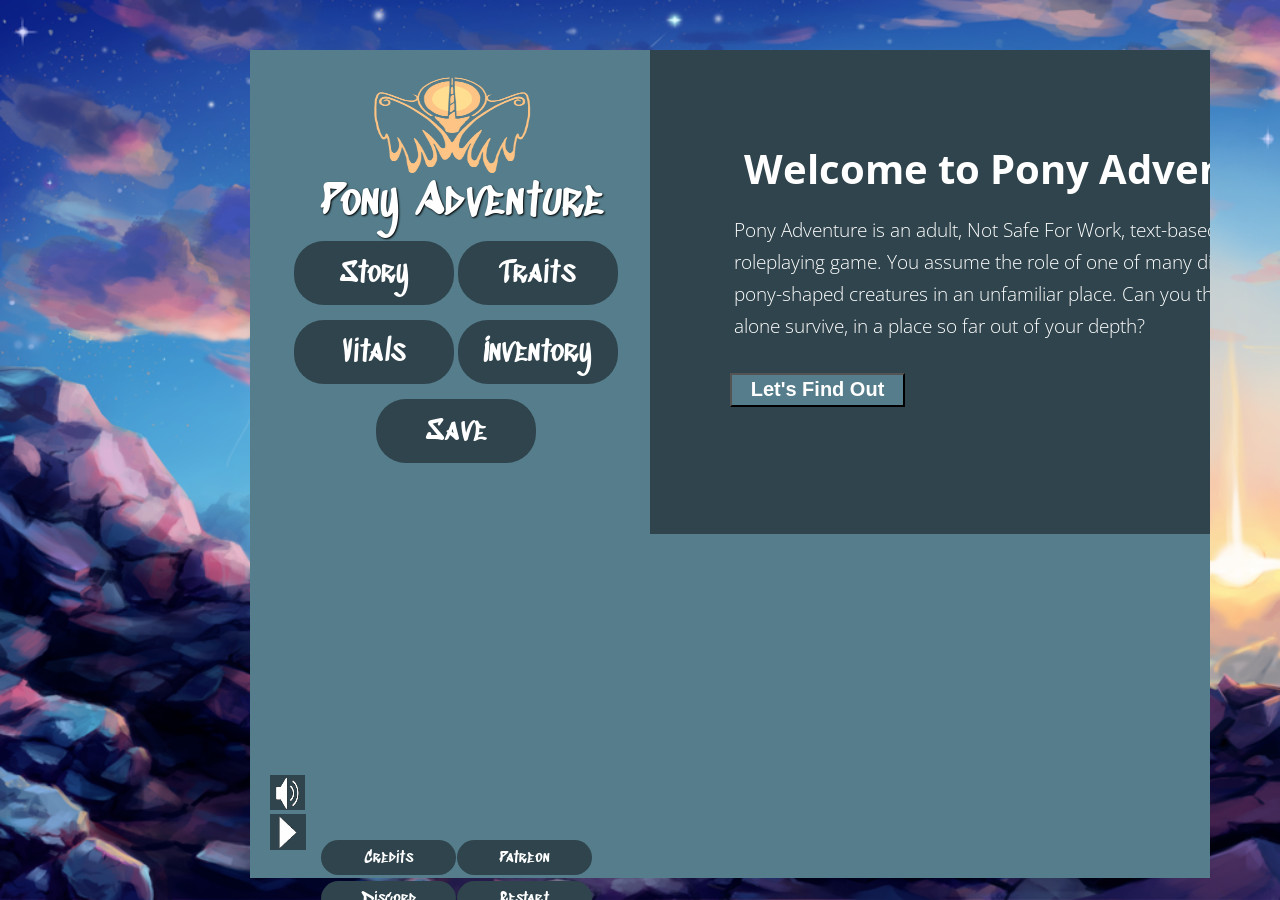
==== index.html @ 4db457de "Image Updates" ====
﻿<!doctype html>
<html lang="en">
<head>


    <meta charset="utf-8">

    <title>Pony Adventure</title>
	<link rel="shortcut icon" href="IMAGE/MLP Symbol.png" type="image/x-icon">
	<link rel="icon" href="IMAGE/MLP Symbol.png" type="image/x-icon">

    <meta name="viewport" content="width=device-width, initial-scale=1.0">

    <link rel="stylesheet" href="style.css">



<script>
 const currentPassword = "Fluttershy"; // The current password

    function checkPassword() {
        const storedPassword = localStorage.getItem("storedPassword");

        // Check if the stored password matches the current password
        if (storedPassword === currentPassword) {
            return; // If the passwords match, exit the function
        }

        var password = prompt("Please enter the password:");
        if (password === currentPassword) {
            // Save the current password in localStorage
            localStorage.setItem("storedPassword", currentPassword);
        } else {
            alert("Incorrect password! To play the Early Access make sure you sign up to Pony Adventure's Patreon");
            window.location = "https://www.patreon.com/user?u=65513562"; // Redirect to a different page
        }
    }

function openImagePopup(imageFileName) {
    const imageUrl = imageFileName; // Use the provided file path as the URL
    const popupWindow = window.open(
        "",
        "Image Popup",
        "width=800,height=600,resizable=yes,scrollbars=no,status=no"
    );
    
    popupWindow.document.write(`
        <html><head><title>Image Popup</title></head>
        <body style="margin:0;">
            <img src="${imageUrl}" style="width:100%; height:100%; object-fit:contain;">
        </body></html>
    `);
    popupWindow.document.close();
}
</script>

</head>
	
<body>
	<div class= "title" id="logop">Pony Adventure</div>
    <div class="outerContainer">
	<audio id="myAudio" src="Music\Canterhorn\Main Theme.mp3" autoplay loop > </audio>
      

        <div id="story" class="container fade-in-out show scrollable">
		
		
            <div class="header">
                <h1>Welcome to Pony Adventure</h1>
                <h2 class="byline"></h2>
            </div>
        </div>
		<div id="stats" class="container fade-in-out ">
		<div class="statsTitle">Stats</div>
		<h2 class="subtitle">Attributes</h2>
		<div class="half">

		<div class="statname">
		<div class="p nomargin">Strength</div>
		<div class="p nomargin">Dexterity</div>
		<div class="p">Constitution</div></div>
		<div class="statnumber">
		<div class="p nomargin" id="StrengthNum">10</div>
		<div class="p nomargin" id="DexterityNum">10</div>
		<div class="p" id="ConstitutionNum">10</div></div>
		<div class="statcomment">
		<div class="p nomargin sneakytext" id="StrengthComment">Average.</div>
		<div class="p nomargin sneakytext" id="DexterityComment">Average.</div>
		<div class="p sneakytext"id="ConstitutionComment">Average.</div>
		</div>
		</div>
		<div class="statname">
		<div class="p nomargin">Intelligence</div>
		<div class="p nomargin">Wisdom</div>
		<div class="p">Charisma</div></div>
		<div class="statnumber">
		<div class="p nomargin" id="IntelligenceNum">10</div>
		<div class="p nomargin" id="WisdomNum">10</div>
		<div class="p"id="CharismaNum">10</div>
		</div>
		<div class="statcomment">
		<div class="p nomargin sneakytext" id="IntelligenceComment">Average.</div>
		<div class="p nomargin sneakytext"id="WisdomComment">Average.</div>
		<div class="p sneakytext"id="CharismaComment">Average.</div></div>
		</div>
		
		<div id="status" class="container fade-in-out">
		<div class="statsTitle">Status</div>
		<h2 class="subtitle">Health</h2>
		<div class="healthbar">
		<div class="healthbarinner health"id="healthBar" style="width: 100%;">
		</div>
		</div>
		<div class="text healhbarcomment">
		<span class="sneakytext">Feeling fine.</span>
		</div>
		<div class="text healthbarnumber bold" id="healthNum">100/100</div>
		<h2 class="subtitle">Will</h2>
		<div class="healthbar">
		<div class="healthbarinner will" id="willBar" style="width: 100%;">
		</div>
		</div>
		<div class="text healhbarcomment">
		<span class="sneakytext">Clear of Mind.</span>
		</div>
		<div class="text healthbarnumber bold"id="willNum">100 / 100</div>
		<h2 class="subtitle">Libido</h2>
		<div class="healthbar">
		<div class="healthbarinner libido" id="libidoBar" style="width: 0%;">
		</div>
		</div>
		<div class="text healhbarcomment">
		<span class="sneakytext">Chaste.</span>
		</div>
		<div class="text healthbarnumber bold" id="libidoNum"> 0 / 100</div>
		<h2 class="subtitle">Experienece</h2>
		<div class="healthbar">
		<div class="healthbarinner xp"id="xpBar" style="width: 0%;">
		</div>
		</div>
		<div class="text healhbarcomment">
		<span class="sneakytext">Experience.</span>
		</div>
		<div class="text healthbarnumber bold"id="xpNum"> 0 / 100</div>
		</div>
		<div id="inventory" class="container fade-in-out" >
			<div class="statsTitle">Equipment</div>
			<div id="pequipment">
			<ul id="equippedItems"></ul>
			</div>
		<div class="statsTitle">Inventory </div>
		<ul id="shopItemsList"></ul>
		 <div id="pinventory">
		<li class="header">
		
      <span>Name</span>
      <span>Description</span>
      <span>QTY</span>
	  <span></span>
		</li>
		<ul id="items"></ul>

        </div>       
		</div>
			<div id="shop" class="container fade-in-out" >
		<h2>You shouldn't see this at all</h2>
			<ul id="shopItems"></ul>
		</div>
	
		<div id="spells" class="container fade-in-out" >
		<h2>This is Place Holder for Spells</h2>
		
		</div>
		<div id="save" class="container fade-in-out" >
		
		
		<div class="content" id="content"><div class="statsTitle">Save</div>
		<div id="saveSlotsContainer" class="save-slots-container">
        <!-- Save slots will be rendered here dynamically -->
		</div>
		<div class="savecontrolbar">
                    <button class="button saveleftbutton warning" id="deletebutton" >Delete</button>
                    <button class="button saverightbutton" id="saveButton" >Save</button style>
					<button class="button loadrightbutton" id="loadButton" >Load</button>
                            </div>
		</div>
		</div>
		<div id="forms" class="container fade-in-out" >		
		<div class="content" id="content"><div class="statsTitle">Forms</div>
			</div>	
	
		<div id="ponyContainer" class="image-container IMGfade-in-out">
			
		
		 <img src="IMAGE\Characters\Player Character\Earth Pony Form.png" alt="Terran" class="formImg">
		 <button class= "chooseButton">Terran</button>
		 <img src="IMAGE\Characters\Player Character\Pegasus Form.png" alt="Pegasus" class="formImg">
		 <button class= "chooseButton" >Pegasus</button>
		 <img src="IMAGE\Characters\Player Character\Unicorn Form.png" alt="Unicorn" class="formImg">
		 <button class= "chooseButton" >Unicorn</button>
		<img src="IMAGE\Characters\Player Character\Batpony Form.png" alt="Chiropterran" class="formImg">
		<button class="chooseButton" >Chiropterran</button>
		</div>
		<div id="zebraContainer" class="image-container IMGfade-in-out">
		 <img src="IMAGE\Characters\Player Character\Mpatanishi form.png" alt="Mpatanishi" class="formImg">
		 <button class= "chooseButton">M'patanishi</button>
		 <img src="IMAGE\Characters\Player Character\Mponyaji form.png" alt="Mponyaji" class="formImg">
		 <button class= "chooseButton">M'ponyaji</button>
		 
		 <img src="IMAGE\Characters\Player Character\Shujaa form.png" alt="Shujaa" class="formImg">
		 <button class= "chooseButton" >Shujaa</button>

		</div>
		

		<div class="buttoncontrolbar">
        <button class="button leftbutton highlight " id="ponybutton" >Pony</button>
		<button class="button leftbutton " id="zebrabutton" >Zebra</button>
                            </div>
	
		</div>
  <div class="leftbar">

                <div class="logopanel">
                    <img class="logo" alt="logo" src="IMAGE/MLP Symbol.png">
                </div>
				<div class="buttonpanel">
                   
					<a target="_blank" href="credits/credits.html">
                        <button class="uibutton" id="creditsbutton">Credits</button>
                    </a>
                    <a target="_blank" href="https://www.patreon.com/user?u=65513562">
                        <button class="uibutton" id="patreonbutton">Patreon</button>
					</a>

					 <a target="_blank" href="https://discord.gg/rD7Sba2FMF">
                        <button class="uibutton" id="discordbutton">Discord</button>
					</a>
					<a>
					<button class="uibutton" id="rewind" title="Restart story from beginning">Restart</button>
					</a>
					</div>
                <div class="tabpanel">
                    <button class="tab tabactive" id="scenetab">Story</button>
                    <button class="tab" id="statstab">Traits</button>
                    <button class="tab" id="statustab">Vitals</button>
                    <button class="tab" id="inventorytab">Inventory</button>
					<button class="tab" id="spellstab" style="display: none">Spells</button>
                    <button class="tab" id="savetab">Save</button>           
					<button class="tab" id="formtab" style="display:none;">Shapechange</button>
                </div>

   </div>

<div class="volume-control">
    <button id="volumeButton"><img src="IMAGE\Icon\Volume Icon.png" alt="Volume"></button>
	<input type="range" id="volumeSlider" min="0" max="1" value=".5" step ="0.01" style="display: none;">
	</div>
	<div class="playbutton">
	<button id="playButton"> <img id="buttonImage" src="IMAGE\Icon\Play Button.gif"></button>
	</div>

</div>    
</div>
	<script src="ink.js"></script>
    <script src="Pony Quest.js"></script>
    <script src="main.js"></script>
</body>
</html>
---- style.css ----
@import url('https://fonts.googleapis.com/css?family=Open+Sans:300,700|Quattrocento:700|Bricolage+Grotesque:300|Sedgwick+Ave+Display:400');
/**
* COLOR SCHEME
* Background:   #191919     rgb(25, 25, 25)
* Detail:       #005AA1     rgb(0, 90, 161)
* Main:         #003C6C     rgb(0, 60, 108)
* Text:         white       rgb(255, 255, 255)
* Rare:         #FF6EC7     rgb(255, 110, 199)
* Danger:       #BE2625     rgb(190, 38, 37)
* Sneaky:       #C0C0C0     rgb(192,192,192)
* Blood:        #AF111C     rgb(175, 17, 28)
* Sanity:       #4B0082     rgb(75, 0, 130)
* Energy:       #FFCC11     rgb(255, 204, 17)
* Exertion:     #FF6EC7     rgb(255, 110, 199)
**/

/* General text */
@font-face {
    font-family: 'Body';
    font-style: normal;
    font-weight: normal;
    src: url('../fonts/selawkl.ttf') format('truetype');
}


/* Titles */
@font-face {
    font-family: 'Titles';
    font-style: normal;
    font-weight: normal;
    src: url('../fonts/selawk.ttf') format('truetype');
}

/* Speech */
@font-face {
    font-family: 'Speech';
    font-style: normal;
    font-weight: normal;
    src: url('../fonts/selawk.ttf') format('truetype');
}

/* Fancy titles */
@font-face {
    font-family: 'Fancy Titles';
    font-style: normal;
    font-weight: 400;
    src: local('Cinzel Decorative Regular'), local('CinzelDecorative-Regular'),
        url('../fonts/cinzel-decorative-v5-latin-regular.woff2') format('woff2'),
        url('../fonts/cinzel-decorative-v5-latin-regular.woff') format('woff');
}

/* Interface */
@font-face {
    font-family: 'Interface';
    font-style: normal;
    font-weight: 400;
    src: local('Source Sans Pro Regular'), local('SourceSansPro-Regular'),
        url('../fonts/source-sans-pro-v10-latin-regular.woff2') format('woff2'),
        url('../fonts/source-sans-pro-v10-latin-regular.woff') format('woff');
}

/* Inputs - Monospace */
@font-face {
    font-family: 'MonoInput';
    font-style: normal;
    font-weight: 400;
    src: local('Ubuntu Mono'), local('UbuntuMono-Regular'),
        url('../fonts/ubuntu-mono-v6-latin-regular.woff2') format('woff2'),
        url('../fonts/ubuntu-mono-v6-latin-regular.woff') format('woff');
}

html{
    height: 100%;
}

body{
    font-family: "Body";
    margin: 0;
    min-height: 80%;
    min-width: 100%;
    background-color: #191919;             /* Background */
}

@media (min-width: 1210px) and (min-height: 810px) {
    body {
        overflow: hidden;
    }
}

.shop-header {
    font-family: Sedgwick Ave Display;
    color: white;
    background-color: #557D8B; /* Add a background color for visibility */
	text-align: center; /* Center the content horizontally */
	margin: 0 auto; /* Center the container horizontally within its parent */
    display: flex;
    align-items: center;
	width: 112%;
	padding-left: 30px;
	border-bottom: 1px solid #ccc; /* Optional: add a border between items */
}

.shop-title{
 
    font-size: 14pt;
    font-family: sans-serif;
    font-weight: lighter;
	 color: #191919;
     background-color: #E1E8EB;
	 width: 100%;
	 align-items: center;
	 border-bottom: 5px solid #bbb; /* Optional: add a border between items */
}


.shop-header span {
    text-align: center; /* Center-align the text within each span */
    padding: 10px; /* Add padding for spacing */
	width: 260px;
}


/* Container for each shop item */
.shop-item {
	text-align: center; /* Center the content horizontally */
	margin: 0 auto; /* Center the container horizontally within its parent */
    display: flex;
    align-items: center;
    padding: 10px;
	width: 75%px;
    border-bottom: 1px solid #ccc; /* Optional: add a border between items */
	background-color:#557D8B;
}
.shop-item span {
   width: 300px;
}

.shop-item Button {
   width: 90px;
    background-color: #E1E8EB;
    color: #191919;
    border: 2px solid #557D8B;
    font-size: 16px;
    cursor: pointer;
    border-radius: 5px;
    transition: background-color 0.3s ease, color 0.3s ease, box-shadow 0.3s ease;
}
.shop-item Button:hover{
	background-color: #D0D8DC;
    color: #191919;
    box-shadow: 0px 4px 8px rgba(0, 0, 0, 0.1);
}


.shop-item img {
   width: 32px;
}



/* Main subtitles. */
.subtitle{
    font-size: 32px;
	text-align:left;
    margin-top: 20px;
    margin-bottom: 20px;
    text-shadow: 1px 1px 2px black; /* Text-shadow */
	margin-left: 90px;
}

a{
    text-decoration: none;
    font-weight: bold;
}

a:link, a:visited{
    color: white;               /* Text */
}

p, h1, h2, h3, h4, h5, h6{
    margin-bottom: 20px;
}

button:focus, textarea:focus{
    outline: 0;
}

/* Speech-color. */
.blue{
    font-family: "Speech";
    color: #005AA1; /* Static */
}

/* Speech-color. */
.cyan{
    font-family: "Speech";
    color: #00A2E8; /* Static */
}

/* Speech-color. */
.greyishblue{
    font-family: "Speech";
    color: #5878A8; /* Static */
}

/* Speech-color. */
.pink{
    font-family: "Speech";
    color: #FF6EC7; /* Static */
}

/* Speech-color. */
.palepink{
    font-family: "Speech";
    color: #E4B1AB; /* Static */
}

/* Speech-color. */
.purple{
    font-family: "Speech";
    color: #AC3BE4; /* Static */
}

/* Speech-color. */
.yellow{
    font-family: "Speech";
    color: #C4BC1A; /* Static */
}

/* Speech-color. */
.brightred{
    font-family: "Speech";
    color: #BE2625; /* Static */
}

/* Speech-color. */
.red{
    font-family: "Speech";
    color: #AF111C; /* Static */
}

/* Speech-color. */
.darkred{
    font-family: "Speech";
    color: #800000; /* Static */
}

/* Speech-color. */
.pinkred{
    font-family: "Speech";
    color: #91273b; /* Static */
}

/* Speech-color. */
.green{
    font-family: "Speech";
    color: #61B329; /* Static */
}

/* Speech-color. */
.milgreen{
    font-family: "Speech";
    color: #669048; /* Static */
}

/* Speech-color. */
.lightgreen{
    font-family: "Speech";
    color: #9BDB9C; /* Static */
}

/* Speech-color. */
.white{
    font-family: "Speech";
    color: white; /* Static */
}

/* Speech-color. */
.black{
    font-family: "Speech";
    color: #191919; /* Static */
}

/* Speech-color. */
.brown{
    font-family: "Speech";
    color: #B47B2E; /* Static */
}

/* Speech-color. */
.orange{
    font-family: "Speech";
    color:  #FF6600; /* Static*/
}

/* Used in theme transitions. */
.themetransition{
    transition: background-color 2.0s ease, border-color 2.0s ease, color 2.0s ease !important;
}

/* Used in scenes and throughout the project. */
.bold{
    font-weight: bold;
}

/* Used in scenes and throughout the project. */
.italic {
    font-style: italic;
}

/* Used in scenes and throughout the project. */
.underline {
    text-decoration: underline;
}

/* Used in scenes and throughout the project. */
.strikethrough {
    text-decoration: line-through;
}

/* Used in scenes and throughout the project. */
.small {
    font-size: 12px;
}

/* Used in scenes and throughout the project. */
.big {
    font-size: 20px;
}

/* Used in scenes and throughout the project. */
.nomargin{
    margin-bottom: 0px !important;
}

/* Used in stat changes and scenes. */
.center{
    text-align: center !important;
}

/* Various parts that are not yet done. */
.todo{
    color: red;
    background-color: yellow;
}
/* Outer status tab healthbar. */
.healthbar {
    margin-left: 75px;
    width: 794px;
    height: 40px;
    border-color: #191919;
    border-width: 3px;
    border-style: solid;
    border-radius: 43px 0px 20px 0px;
    overflow: hidden;

}
.healthbarnumber {
	color:white;
}
/* Inner status tab healthbar. */
.healthbarinner {
    height: 100%;
}
.healhbarcomment {
    width: 350px;
    float: left;
    text-align: left;
    margin-left: 90px;
}

/* Status tab health. */
.health {
    background-color: #AF111C;      /* Blood */
}

/* Status tab Will. */
.will {
    background-color: #00A2E8;      /* Will */
}

.libido{
	background-color: #FF6EC7;
}
.xp{
	 background-color: #669048;      /* XP */
}
body {
    font-family: 'Open Sans', sans-serif;
    font-weight: lighter;
    overflow: hidden;
	background-image:url("IMAGE/Backgrounds/Start.png ");
	background-size: cover;
    background-repeat: no-repeat;

}


body.switched {
    transition: color 1s, background-color 1s;
}

h1 {
	color:white;
	text-align: center;
}
h2 {
    text-align: center;
    font-family: "Bricolage Grotesque", Georgia, 'Times New Roman', Times, serif;
    margin: 0;
    padding: 0;
}
h3 { font-family: "Sedgwick Ave Display";
	text-align: center;
}
h1 {
    font-size: 30pt;
    margin-bottom: 10px;
}

h2 {
    font-size: 14pt;
    font-style: italic;
    font-family: sans-serif;
    font-weight: lighter;
    color: #BBB;
}

.title{
	z-index:1;
    display:block;
	position: fixed;
	font-family: Sedgwick Ave Display;
    font-size: 45px;
    margin-bottom: 25px;
	color:white;
	left: 320px;
	top: 175px;
text-shadow: 1px 1px 2px black;}

/* Half of the main window. */
.half{
	margin-left: 90px;
    width: 340px;
    float: left;
	
}

/* Left half of the main window, with right-padding. */
.lefthalf{
    width: 396px;
    float: left;
    padding-right: 4px;
}

/* Right half of the main window, with left-padding.*/
.righthalf{
    width: 396px;
    float: right;
    padding-left: 4px;
}
/* Stat name of the attributes on the stats tab. */
.statname {
    width: 80px;
    float: left;
	color:white;
}

/* Stat number of the attributes on the stats tab. */
.statnumber {
    width: 60px;
    text-align: center;
    float: left;
	color:white;
}

/* Stat comment of the attributes on the stats tab. */
.statcomment {
    width: 195px;
    float: left;
}

.statsTitle{
	font-family: "Sedgwick Ave Display";
    font-size: 50px;
    text-align: center;
    margin-bottom: 25px;
    text-shadow: 1px 1px 2px black;
	color:white;
}
/*
  Built-in class:
    # author: Name
*/
.byline {
    font-style: italic;
}

/* Image logo. */
.logo{
    z-index: 2;
    width: 169px;
    height: 102px;
    position: fixed;
    top: 75px;
    left: 366px;
}


.written-in-ink {

    font-size: 9pt;
    font-family: sans-serif;
    text-align: center;
    font-weight: 700;
    position: relative;
    display: block;
    width: 110%;
    background: #557D8B;
    transition: color 0.6s, background 0.6s;
    margin: 0;
    padding-top: 6px;
    padding-bottom: 20px;
    height: 14px;
}


/* 
  Enables <iframe> support work on itch.io when using mobile iOS
*/
.outerContainer {
    position: Absolute;
    display: block;
    margin: 0;
    padding: 0;
    -webkit-overflow-scrolling: touch;
    overflow-x: hidden;
	overflow-y: auto;
    height: 92%;
    width: 75%;
    top: 50px;
    left: 0;
    background:#557D8B;
    background-size: cover;
    background-repeat: no-repeat;
	left: 250px;
}


/* The scrollbar of the main container. */

/* width */
::-webkit-scrollbar {
  width: 10px;
}

/* Track */
::-webkit-scrollbar-track {
  background: #2F444C; 
}
 
/* Handle */
::-webkit-scrollbar-thumb {
  background: #557D8B; 
}

/* Handle on hover */
::-webkit-scrollbar-thumb:hover {
  background: #557D8B;
}  
.container {

	position: relative;
    display: block;
    max-width: 100%;
	height:70%;
	margin-left: 400px;
    padding: 20px;
    padding-top: 4em;
	padding-bottom: 4em;
    background: #2F444C;

}

.switched .container {
    transition: background-color 1s;
}

p {
    font-size: 14pt;
    color: white;
    line-height: 1.7em;
    font-weight: lighter;
	padding-left:64px;
	padding-right:64px;
}

a {
    font-weight: 700;
    color: white;
    font-family: sans-serif;
    transition: color 0.6s;
    text-decoration: none;
}

.uibutton:hover{
    border-width: 2px; 
    border-color: black;      /* Background */
    border-style: solid;
}

.warningtext{
    color: #BE2625;             /* Danger */
}
.sneakytext{
    color: #C0C0C0;             /* Sneaky */ 
}
/* Everything left of the main view. */
.leftbar{
    width: 300px;
    height: 100%;
    position: fixed;
    left: 309px;
    top: 183px;
    user-select: none;
}

/* Panel containing logo image and logo text. */
.logopanel{
    width: 300px;
    height: 180px;
	left:300px;
	top:40px;
}


/* Text to the right of logo. */
.logotext{
    width: 200px;
    height: 80px;
    position: absolute;
    top: 20px;
    left: 100px;
    text-align: center;
    vertical-align: middle;
    font-size: 30px;
    font-family: "Sedgwick Ave Display";
	text:
}

/* Panel containing tab buttons. */
.tabpanel{
    width: 360px;
    height: 500px;
	top: 236px;
    margin-top: 5px;
    text-align: center;
	position: fixed;
	bottom: 150px;
	left:276px;
}	

/* Tab button. */
.tab{
    width: 160px;
    height: 64px;
    margin-bottom: 15px;
    border: 0px;
    font-size: 30px;
    color: white;               /* Text */
    border-radius: 30px 30px 30px 30px;
    background-color: #2F444C;  /* Main */
    transition: background-color 0.6s ease;
    position: relative; /* Enables blinking */
	bottom:0px;
    overflow: hidden;
	font-family: Sedgwick Ave Display;
}

/* Tab button onhover. */
.tab:hover{
    border-width: 4px 0px 3px 0px;
    border-color: #218374;        /* Text */
    border-style: solid;
}


strong {
    color: black;
    font-weight: bold;
}

img {
    display: block;
	margin: 0 auto;
    max-width: 100%;
}



.inventory-image {
    display: block;
	margin: 0;
    max-width: 100%;
}

.container .hide {
    opacity: 0.0;
}

.container .invisible {
    display: none;
}

.container>* {
    opacity: 1.0;
    transition: opacity 1.0s;
}
.nomargin{
    margin-bottom: 0px !important;
}
/*
  Class applied to all choices
  (Will always appear inside <p> element by default.)
*/
.choice {
    position: relative;
	width: 175px;
	text-align: center;
    line-height: 1.7em;
	margin: 12px 15px;
	font-weight: normal;
	font-size: 1rem;
	background: #557D8B;
	color: white;
	left:45px;
}

/* 
  Class applied to first choice
*/
:not(.choice)+.choice {

}
.choice:hover{
	border-style: solid;
	border-width: 3px;
	border-color: #218374;
	background:#749BAA;
	
}


/*
  Class applied to choice links
*/
.choice a {
    display: block; /* Makes the anchor tag cover the full area of .choice */
    width: 100%; /* Ensures it covers the full width of the parent */
    height: 100%; /* Ensures it covers the full height of the parent */
    text-decoration: none; /* Removes any underlines */
    color: white; /* Ensure text color is inherited correctly */
    font-size: 15pt;
}

/* 
  Built-in class:
    The End # CLASS: end
*/
.end {
    text-align: center;
    font-weight: bold;
    color: black;
    padding-top: 20px;
    padding-bottom: 20px;
}
/* Button panel containing the four buttons at the bottom left. */
.buttonpanel{
    margin-top: 15px;
    text-align: center;
    left: 321px;
    top: 825px;
    display: grid;
    grid-template-columns: repeat(2, 1fr);
    gap: 1px;
    bottom: 200px;
    position: fixed;
}
/* One of the four buttons at the bottom left. */
.uibutton{
	font-family: Sedgwick Ave Display;
    width: 135px;
    height: 35px;
    margin-bottom: 5px;
    border-radius: 30px;
    background-color: #2F444C;  /* Main */
    color: white;               /* Text */
    border: 0px;
    font-size: 16px;
    cursor: pointer;
	bottom:0px;
	left:145px;
	position: sticky;
}

#controls {
    z-index: 4;
    font-size: 9pt;
    text-align: center;
    padding-bottom: 6px;
    position: fixed;
    right: 14px;
    top: 0px;
    user-select: none;
    background: #557D8B;
    transition: color 0.6s, background 0.6s;
}

#controls [disabled] {
    color: #ccc;
}

#controls>*:not(:last-child):after {
    content: " | ";
}
.formImg {
    display: block;
	margin: 0 auto;
    width: 64px;
	height: 64px;
}

@media screen and (max-width: 980px) {
    #controls {
        z-index: 2;
        padding-top: 24px;
        top: 0;
        left: 0;
        right: 0;
    }
}
.volume-control {
    margin: 20px;
	bottom:65px;
	position: fixed;
}

#volumeButton {
	box-sizing: border-box;
	width: 35px;
    height: 35px;
    margin-bottom: 5px;
    background-color: #2F444C;  /* Main */
    color: white;               /* Text */
    border: 0px;
    font-family: 'Interface';
    font-size: 16px;
    cursor: pointer;
	bottom:0px;
	left: 0px;
}

.playbutton{
    margin: 20px;
	bottom:25px;
	position: fixed;
}
#playButton {
	box-sizing: border-box;
	width: 36px;
    height: 36px;
    margin-bottom: 5px;
    background-color: #2F444C;  /* Main */
    color: white;               /* Text */
    border: 0px;
    font-family: 'Interface';
    font-size: 16px;
    cursor: pointer;
	bottom:0px;
	left:0px;
	
}
button img {
    width: 35px;  /* Set the width */
    height: 35px; /* Set the height */
    display: block;
}
#volumeSlider {
    position: absolute;
    bottom: 133px;
    transform: rotate(-90deg);
    width: 200px;
    left: -83px;
	
}

/* Loading and saving throbber images. */
.throbber img{
    width: 100%;
}

/* Loading throbber position. */
.loading{
    right: 0px;
    bottom: 0px;
}

/* Saving throbber position. */
.saving{
    right: 12px;
    bottom: 0px;
    height: auto;
}

/* Top right part of the save and load tabs. */
.savelimit{
    position: absolute;
    top: 5px;
    right: 10px;
    color: #C0C0C0;             /* Sneaky */
}

/* The control bar at the bottom of save/load tabs. */
.savecontrolbar{
    position: -webkit-sticky; /* Safari fix. */
    position: sticky;
    left: 0px;
    top: 700px;
    width: 100%;
    height: 100px;
    background-color: #557D8B;  /* Main */
}

.buttoncontrolbar{
    position: -webkit-sticky; /* Safari fix. */
    position: absolute;
    left: 15px;
	bottom: 145px;
    width: 95%;
    height: 100px;
    background-color: #557D8B;  /* Main */
}

/* The left button on the control bar. */
.saveleftbutton{
    position: absolute;
    width: 155px;
    left: 50px;
    bottom: 20px;
    padding: 2px 15px !important;
    font-size: 40px !important;
    transition: background-color 0.4s ease;
	background-color: #2F444C;
	color: white; 
}
.leftbutton{
    position: relative;
    width: 155px;
    left: 10px;
    bottom: -25px;
    padding: 2px 15px !important;
    font-size: 40px !important;
    transition: background-color 0.4s ease;
	background-color: #2F444C;
	color: white; 
}


/* Small button below the control bar. */
.savesmallleftbutton{
    width: 75px;
    position: absolute;
    left: 53px;
    bottom: 3px;
    font-size: 11px !important;
    border-width: 1px !important;
}

/* Small button below the control bar. */
.savesmallrightbutton{
    width: 75px;
    position: absolute;
    left: 773px;
    bottom: 3px;
    font-size: 11px !important;
    border-width: 1px !important;
}

/* The comment field in between the buttons on the save tab. */
.savenewcommentfield{
    position: absolute;
    left: 24.5% !important;
    bottom: 27px !important;
}

/* The right button on the control bar. */
.saverightbutton{
    position: absolute;
    width: 155px;
    right: 42px;
    bottom: 20px;
    padding: 2px 15px !important; 
    font-size: 40px !important;
    transition: background-color 0.4s ease;
	background-color: #2F444C;
	color: white; 
}

.loadrightbutton{
    position: absolute;
    width: 155px;
    right: 200px;
    bottom: 20px;
    padding: 2px 15px !important; 
    font-size: 40px !important;
    transition: background-color 0.4s ease;
	background-color: #2F444C;
	color: white; 
}

/* The milestones button at the center of the load tab control bar. */
.milestonebutton {
    position: absolute;
    width: 226px;
    left: 333px;
    bottom: 20px;
    padding: 2px 15px !important; 
    font-size: 40px !important;
}

/* The back button on the milestones tab. */
.milestonebackbutton {
    position: absolute;
    width: 135px;
    left: -20px;
    top: -20px;
    padding: 2px 15px !important; 
    font-size: 26px !important;
}

/* The back button on the milestones tab. */
.milestoneresetbutton {
    position: absolute;
    width: 80px;
    right: -20px;
    top: -20px;
    padding: 2px 15px !important; 
    font-size: 18px !important;
}


.savedraganddropoverlay{
    position: -webkit-sticky; /* Safari fix. */
    position: sticky;
    height: 700px;
}

/* Save slot for both loading and saving tabs. */
.saveslot{
    width: 800px;
    height: 100px;
    border-radius: 15px;
    margin-bottom: 20px;
    position: relative;
    background-color: #2F444C;   /* Background */
    font-size: 20px;
}

/* Save slot for autosaves and new games. */
.smallsaveslot{
    width: 800px;
    height: 42px;
    border-radius: 15px;
    margin-bottom: 20px;
    position: relative;
    background-color: #2F444C;   /* Background */
    font-size: 20px;
}

/* Make it so you can't select anything in save slots. */
.saveslot *, .smallsaveslot * {
    user-select: none;
    pointer-events: none;
}

/* Class to be assigned to save slots when selected. */
.saveslot:hover, .smallsaveslot:hover{
    border-width: 2px;
    border-style: solid;
    border-color: #005AA1;    /* Detail */
    width: 796px;
    margin-bottom: 16px;
}

/* Class to be assigned to save slots when selected. */
.saveslotselected{
    border-width: 2px;
    border-style: solid;
    border-color: white !important;     /* Text */
    width: 796px;
    margin-bottom: 16px;
}

/* Save gender-background. */
.savegender {
    left: 50px;
    max-height: 100%;
    position: absolute;
}

/* Save gender-background for small saves. */
.smallsaveslot .savegender {
    left: 110px;
}

/* Save number. */
.saverank {
    top: 5px;
    left: 10px;
    position: absolute;
}

/* Save time ago. */
.savetimestamp {
    top:5px;
    right: 10px;
    position: absolute;
}

/* Save character name. */
.savename {
    top: 5px;
    right: 0px;
    width: 40%;
    position: absolute;
    text-align: left;
}

/* Save scene. */
.savescene {
    top: 5px;
    left: 15%;
    width: 40%;
    position: absolute;
    text-align: center;
}

/* Save comment. Text box. */
.savecomment {
    bottom: 15px;
    left: 33%;
    position: absolute;
    font-family: "MonoInput";
    overflow: hidden;
    background-color: transparent;
    color: white;               /* Text */
    font-size: 16px;
    resize: none;
}

/* A block of milestones on the milestones page. */
.milestoneblock {
    position: relative;
    margin-bottom: 25px;
}

/* A single milestone on the milestones page. */
.milestone {
    width: 784px;
    height: 24px;
    padding: 3px;
    border-style: solid;
    border-width: 3px;
    border-radius: 5px;
    margin-left: 2px;
    margin-right: 2px;
    margin-bottom: 7px;
    position: relative;
    display: inline-block;
    user-select: none;
    background-color: #191919;      /* Background */
}

/* Half a milestone on the milestones page. */
.milestonehalf {
    width: 384px;
    margin-left: 2px;
    margin-right: 2px;
    margin-bottom: 3px;
}

/* Extra bottom padding because something fucked up. */
.milestonehalffix {
    margin-bottom: 7px;
}

/* An unlocked milestone on the milestones page. */
.milestoneunlocked {
    background-color: #005AA1;      /* Detail */
    border-color: #005AA1;          /* Detail */
}

/* A locked milestone on the milestones page. */
.milestonelocked {
    border-color: #191919;          /* Background */
}

/* The name of a milestone. */
.milestonename {
    line-height: 24px;
    font-size: 20px;
    font-weight: bold;
    margin-left: 5px;
    float: left;
}

/* The scene of a milestone. */
.milestonescene {
    line-height: 24px;
    font-size: 14px;
    padding-left: 15px;
    float: left;
}

/* The hint of a milestone. */
.milestonehint {
    line-height: 24px;
    font-size: 12px;
    margin-right: 5px;
    overflow: hidden;
    text-align: right;
    /*font-size: 12px;
    margin-left: 15px;
    float: left;*/
}

/* The image of an achievement. */
.milestoneachievementthumbnail {
    float: left;
    margin-left: 20px;
}

/* The image of an achievement. */
.milestoneachievementimage {
    visibility: hidden;
    position: absolute;
    z-index: 20;
    opacity: 0;
    transition: opacity 0.4s ease;
    margin-top: 6px;
}

.milestoneachievementimageright {
    left: -420px;
}

.milestoneachievementimageleft {
    left: -20px;
}

/* Make the images fade in and out. */
.milestoneunlocked:hover .milestoneachievementimage {
    visibility: visible;
    opacity: 1 !important;
}

/* Make the load buttons fade in and out. */
.milestoneunlocked:hover .milestoneloadbutton {
    opacity: 1 !important;
}

/* Progress bar for milestones. */
.milestonesprogress {
    float: right;
    width: 400px !important;
    height: 30px !important;
    margin-top: 6px;
}

/* Total progress bar for milestones. */
.milestonestotalprogress {
    width: 600px !important;
    height: 40px !important;
    margin-bottom: 50px;
}

/* Text for milestones total progress bar. */
.milestonetotalprogresstextleft {
    float: left;
    font-size: 20px;
    margin-top: 7px;
    margin-left: 22px;
    margin-right: 20px;
    width: 55px;
    text-align: center;
}

/* Text for milestones total progress bar. */
.milestonetotalprogresstextright {
    float: right;
    font-size: 20px;
    margin-top: 7px;
    margin-right: 12px;
    width: 75px;
    text-align: center;
}

/* Text for milestones progress bars. */
.milestoneprogresstext {
    float: right;
    font-size: 20px;
    margin-top: 7px;
    margin-left: 20px;
}

.button:hover{
   	border-style: solid;
	border-width: 3px;
	border-color: #218374;

	background:#749BAA;
	
}

.button:active{
    background-color: #191919;  /* Background */
    transition: all 0.2s ease;
}

.button:disabled{
    background-color: #191919;  /* Background */
    border-color: #003C6C;      /* Main */
    transition: all 1s ease;
}

.save-slots-container {
    display: flex;
    flex-wrap: wrap;
    gap: 10px;
}

/* Style for Save Slot */
.save-slot {
	width: 1000px;
	height: 40px;
	background-color: #557D8B; /* Change the background color */
    color: white; /* Change the text color */
    padding: 10px; /* Adjust padding as needed */
    margin: 5px; /* Adjust margin as needed */
    cursor: pointer; /* Change cursor style on hover */
    border: 1px solid #2F444C; /* Add border */
    border-radius: 5px; /* Add border radius */
}
.save-slot:hover {
    background-color: #f0f0f0;
}

.fade-in-out {
  opacity: 0;
  visibility: hidden;
  position: absolute;
  top: 0;
  left: 0;
  width: 70%; /* Set a fixed width */
  height: 100%; /* Set a fixed height */
  transition: opacity 1s ease-in-out, visibility 1s ease-in-out;
}

.fade-in-out.show {
  opacity: 1;
  visibility: visible;
  
}


.scrollable {
      overflow-x: hidden;
	  height: 100vh; /* Adjust the height as needed */
    }


.save-info {
    /* Add your save info styles here */
    font-family: Arial, sans-serif;
    font-size: 14px;
    color: #333;
    position: relative;
}

.save-info p {
    /* Add styles for all <p> elements within save-info */
    margin: 5px 0; /* Add some margin between paragraphs */
}



.save-info p.level {
    /* Style the Level <p> element */
    position: absolute;
	bottom: -30px; /* Position at the bottom */
    right: 0px; /* Position at the right */

}

.save-info p.saveName {
    /* Style the saveName <p> element */
    position: absolute;
	top: 15px; /* Position at the bottom */
    left: 0px; /* Position at the right */

}
.save-info p.slot {
    /* Style the saveName <p> element */
    position: absolute;
	top: -10px; /* Position at the bottom */
    left: 0px; /* Position at the right */

}

.save-info p.location {
    /* Style the Location <p> element */
    position: absolute;
	top: 10px; /* Position at the top */
    right: 0; /* Position at the right */
}
.save-slot.selectedSlot {
    /* Add your styling for the "glow" effect */
    border: 3px solid #218374;;
    /* Add any additional styling as needed */
}


#pinventory {
  max-width: 600px;
  max-height: 600px;
  margin: 20px auto;
  padding: 15px;
  border: 1px solid #ccc;
  border-radius: 5px;
  background: #557D8B;
  overflow-y: auto;
  position: relative;
}

#pequipment {
  max-width: 600px;
  max-height: 600px;
  margin: 20px auto;
  padding: 15px;
  border: 1px solid #ccc;
  border-radius: 5px;
  background: #557D8B;
  overflow-y: auto;
  position: relative;
}

ul {
  list-style-type: none;
  padding: 0;
}

li {
    display: flex;
    align-items: center;
    justify-content: flex-start;
    flex-wrap: nowrap;
    flex-direction: row;
}


.header{
position: relative;
left: 34px;
width: 96%;
}

.header span {
  display: inline-block;
  width: 160px;
  font-weight: bold;
  font-family: Sedgwick Ave Display;
  color:white
}
span{
width:155px;
display: inline-block;
margin-bottom:5px;
  text-align: center; /* Center the text within the span */
  color:white
  
}



button {
  cursor: pointer;
}




.sellrightbutton{
    position: absolute;
    width: 155px;
    right: 90px;
    bottom: 140px;
    padding: 2px 15px !important; 
    font-size: 40px !important;
    transition: background-color 0.4s ease;
	background-color: #2F444C;
	color: white; 
}
.itemrightbutton{
    position: absolute;
    width: 155px;
    right: 280px;
    bottom: 140px;
    padding: 2px 15px !important; 
    font-size: 40px !important;
    transition: background-color 0.4s ease;
	background-color: #2F444C;
	color: white; 
}

@media screen and (max-width: 980px) {
	
.outerContainer {
    position: fixed;
    display: block;
    margin: 0;
    padding: 0;
    height: 93%;
    width: 100%;
	overflow-y: auto;
    top: 0px;
    background:#557D8B;
    background-size: cover;
    background-repeat: no-repeat;
	left: 10px;
}

.container {
    position: relative; /* Position relative to .outerContainer */
    display: block;
    height: 100%;
    width: 100%;
	padding: 20px;
	padding-left: 20px;
	padding-right: 20px;
    padding-top: 0em;
    padding-bottom: 0em;
    background: #2F444C;
    top: 0; /* Adjust top value as needed */
}



.fade-in-out {
  opacity: 0;
  visibility: hidden;
  position: absolute;
  top: 0;
  left: -25px;
  overflow-y: auto;
  width: 55%; /* Set a fixed width */
  height: 100%; /* Set a fixed height */
  transition: opacity 1s ease-in-out, visibility 1s ease-in-out;
}

.fade-in-out.show {
  opacity: 1;
  visibility: visible;
}

.leftbar {
    width: 42%;
    height: 100%;
    position: absolute;
    left: 0px; /* Adjusted left */
    top: 0px;
    user-select: none;
}

.tabpanel {
    width: 25%;
    height: 15%;
    top: 40px;
    margin-top: 5px;
    text-align: center;
    position: fixed;
    bottom: 150px;
    left: 65px; /* Adjusted left */
}

/* Tab button. */
.tab{
	
    width: 75%;
    height: 50%;
    margin-bottom: 5px;
    border: 0px;
    font-size: 25px;
    color: white;               /* Text */
    border-radius: 30px 30px 30px 30px;
    background-color: #2F444C;  /* Main */
    transition: background-color 0.6s ease;
    position: relative; /* Enables blinking */
	bottom:0px;
    overflow: hidden;
	font-family: Sedgwick Ave Display;
}

/* Tab button onhover. */
.tab:hover{
    border-width: 4px 0px 3px 0px;
    border-color: #218374;        /* Text */
    border-style: solid;
	/* The scrollbar of the main container. */
}

.title{
	z-index:1;
    display:block;
	position: fixed;
	font-family: Sedgwick Ave Display;
    font-size: 20px;
    margin-bottom: 25px;
	color:white;
	left: 125px;
	top: 10px;
text-shadow: 1px 1px 2px black;}

.logo{
    z-index: 2;
    width: 0px;
    height: 0px;
    position: fixed;
    top: 0px;
    left: 145px;
}

.uibutton{
	font-family: Sedgwick Ave Display;
    width: 110px;
    height: 25px;
    margin-bottom: 3px;
    border-radius: 30px;
    background-color: #2F444C;  /* Main */
    color: white;               /* Text */
    border: 0px;
    font-family: 'Interface';
    font-size: 16px;
    cursor: pointer;
	bottom:0px;
	left:145px;
}
.buttonpanel{
    margin-top: 15px;
    text-align: center;
	top: 209px;
    left: 75px;
    display: grid;
    grid-template-columns: repeat(2, 1fr);
    bottom: 150px;
    position: fixed;
}

/* Half of the main window. */
.half{
	margin-left: 0px;
    width: 255px;
    float: left;
	
}

/* Left half of the main window, with right-padding. */
.lefthalf{
    width: 396px;
    float: left;
    padding-right: 4px;
}

/* Right half of the main window, with left-padding.*/
.righthalf{
    width: 396px;
    float: right;
    padding-left: 4px;
}
/* Stat name of the attributes on the stats tab. */
.statname {
    width: 80px;
    float: left;
	color:white;
}

/* Stat number of the attributes on the stats tab. */
.statnumber {
    width: 60px;
    text-align: center;
    float: left;
	color:white;
}

/* Stat comment of the attributes on the stats tab. */
.statcomment {
    width: 105px;
    float: left;
}

.statsTitle{
	font-family: "Sedgwick Ave Display";
    font-size: 50px;
    text-align: center;
    margin-bottom: 0px;
	height:50px;
    text-shadow: 1px 1px 2px black;
	color:white;
}


.EquipmentName{
	font-family: "Sedgwick Ave Display";
    font-size: 50px;
    text-align: center;
    margin-bottom: 0px;
	height:50px;
    text-shadow: 1px 1px 2px black;
	color:white;
}

.InventoryName{
	font-family: "Sedgwick Ave Display";
    font-size: 50px;
    text-align: center;
    margin-bottom: 0px;
	height:50px;
    text-shadow: 1px 1px 2px black;
	color:white;
}


.subtitle{
    font-size: 28px;
	text-align:left;
    margin-top: 4px;
    margin-bottom: 5px;
    text-shadow: 1px 1px 2px black; /* Text-shadow */
	margin-left: 20px;
}

.healthbar {
    margin-left: 0px;
    width: 480px;
    height: 18px;
    border-color: #191919;
    border-width: 3px;
    border-style: solid;
    border-radius: 43px 0px 20px 0px;
    overflow: hidden;

}
.healthbarnumber {
	color:white;
}
/* Inner status tab healthbar. */
.healthbarinner {
    height: 100%;
}
.healhbarcomment {
    width: 205px;
    float: left;
    text-align: left;
    margin-left: 0px;
}


.choice:hover{
	border-style: solid;
	border-width: 3px;
	border-color: #218374;

	background:#749BAA;
	
}

.choice {
	display: inline-block;
    position: relative;
	width: 150px;
	text-align: center;
    line-height: 1.7em;
	margin: 12px 15px;
	font-weight: normal;
	font-size: 1rem;
	background: #557D8B;
	color: white;
	padding: 15px;
	left:30px;
	
}

/*
  Class applied to choice links
*/
.choice a {
    font-size: 12pt;
}
/* width */
::-webkit-scrollbar {
  width: 10px;
}

/* Track */
::-webkit-scrollbar-track {
  background: #2F444C; 
}
 
/* Handle */
::-webkit-scrollbar-thumb {
  background: #557D8B; 
}

/* Handle on hover */
::-webkit-scrollbar-thumb:hover {
  background: #557D8B;
}  
}

@media screen and (max-width: 435px) {
	
	
.outerContainer {
    position: fixed;
    display: block;
    margin: 0;
    padding: 0;
    height: 75%;
    width: 100%;
	overflow-y: auto;
    top: 0px;
    background:#557D8B;
    background-size: cover;
    background-repeat: no-repeat;
	left: 0px;
}

.container {
    position: relative; /* Position relative to .outerContainer */
    display: block;
    height: 100%;
    width: 100%;
	padding: 20px;
	padding-left: 20px;
	padding-right: 20px;
    padding-top: 0em;
    padding-bottom: 0em;
    background: #2F444C;
    top: 0; /* Adjust top value as needed */
	margin-left: 8px;
}



.fade-in-out {
  opacity: 0;
  visibility: hidden;
  position: absolute;
  top: 0;
  left: -25px;
  overflow-y: auto;
  width: 98%; /* Set a fixed width */
  height: 100%; /* Set a fixed height */
  transition: opacity 1s ease-in-out, visibility 1s ease-in-out;
}

.fade-in-out.show {
  opacity: 1;
  visibility: visible;
}

.leftbar {
    width: 100%;
    height: 26%;
    position: fixed;
    left: 0px; /* Adjusted left */
    top: 587px;
    user-select: none;
	    background:#557D8B;
    background-size: cover;
    background-repeat: no-repeat;
}

.tabpanel {
    width: 87%;
    height: 18%;
    top: 594px;
    margin: 0px;
    text-align: center;
    position: fixed;
    bottom: 150px;
    left: 55px; /* Adjusted left */
	display: flex;
    flex-direction: column;
    flex-wrap: wrap;
}

/* Tab button. */
.tab{
	
    width: 27%;
    height: 31%;
    margin: 3px;
    border: 0px;
    font-size: 18px;
    color: white;               /* Text */
    border-radius: 30px 30px 30px 30px;
    background-color: #2F444C;  /* Main */
    transition: background-color 0.6s ease;
    position: relative; /* Enables blinking */
	bottom:0px;
    overflow: hidden;
	font-family: Sedgwick Ave Display;
}

/* Tab button onhover. */
.tab:hover{
    border-width: 4px 0px 3px 0px;
    border-color: #218374;        /* Text */
    border-style: solid;
	/* The scrollbar of the main container. */
}

.title{
	z-index:1;
    display:none;
	position: fixed;
	font-family: Sedgwick Ave Display;
    font-size: 20px;
    margin-bottom: 25px;
	color:white;
	left: 125px;
	top: 10px;
text-shadow: 1px 1px 2px black;}

.logo{
    z-index: 2;
    width: 0px;
    height: 0px;
    position: fixed;
    top: 0px;
    left: 145px;
}

.uibutton{
	font-family: Sedgwick Ave Display;
    width: 69px;
    height: 25px;
    margin-bottom: 3px;
    border-radius: 30px;
    background-color: #2F444C;  /* Main */
    color: white;               /* Text */
    border: 0px;
    font-family: 'Interface';
    font-size: 16px;
    cursor: pointer;
	bottom:0px;
	left:145px;
}
.buttonpanel{
    margin-top: 15px;
    text-align: center;
	top: 740px;
    left: 57px;
    display: flex;
    bottom: 120px;
    position: fixed;
	height: 26px;
	width: 445px;
}

/* Half of the main window. */
.half{
	margin-left: 0px;
    width: 255px;
    float: left;
	
}

/* Left half of the main window, with right-padding. */
.lefthalf{
    width: 396px;
    float: left;
    padding-right: 4px;
}

/* Right half of the main window, with left-padding.*/
.righthalf{
    width: 396px;
    float: right;
    padding-left: 4px;
}
/* Stat name of the attributes on the stats tab. */
.statname {
    width: 80px;
    float: left;
	color:white;
}

/* Stat number of the attributes on the stats tab. */
.statnumber {
    width: 60px;
    text-align: center;
    float: left;
	color:white;
}

/* Stat comment of the attributes on the stats tab. */
.statcomment {
    width: 105px;
    float: left;
}

.statsTitle{
	font-family: "Sedgwick Ave Display";
    font-size: 50px;
    text-align: center;
    margin-bottom: 0px;
	height:50px;
    text-shadow: 1px 1px 2px black;
	color:white;
}


.EquipmentName{
	font-family: "Sedgwick Ave Display";
    font-size: 50px;
    text-align: center;
    margin-bottom: 0px;
	height:50px;
    text-shadow: 1px 1px 2px black;
	color:white;
}

.InventoryName{
	font-family: "Sedgwick Ave Display";
    font-size: 50px;
    text-align: center;
    margin-bottom: 0px;
	height:50px;
    text-shadow: 1px 1px 2px black;
	color:white;
}


.subtitle{
    font-size: 28px;
	text-align:left;
    margin-top: 4px;
    margin-bottom: 5px;
    text-shadow: 1px 1px 2px black; /* Text-shadow */
	margin-left: 20px;
}

.healthbar {
    margin-left: 0px;
    width: 480px;
    height: 18px;
    border-color: #191919;
    border-width: 3px;
    border-style: solid;
    border-radius: 43px 0px 20px 0px;
    overflow: hidden;

}
.healthbarnumber {
	color:white;
}
/* Inner status tab healthbar. */
.healthbarinner {
    height: 100%;
}
.healhbarcomment {
    width: 205px;
    float: left;
    text-align: left;
    margin-left: 0px;
}


.choice:hover{
	border-style: solid;
	border-width: 3px;
	border-color: #218374;

	background:#749BAA;
	
}

.choice {
    position: relative;
	width: 100px;
	text-align: center;
    line-height: 1.7em;
	margin: 12px 15px;
	font-weight: normal;
	font-size: 1rem;
	background: #557D8B;
	color: white;
	padding: 15px;
	left:30px;
	
}

/*
  Class applied to choice links
*/
.choice a {
	
    font-size: 12pt;
}
/* width */
::-webkit-scrollbar {
  width: 10px;
}

/* Track */
::-webkit-scrollbar-track {
  background: #2F444C; 
}
 
/* Handle */
::-webkit-scrollbar-thumb {
  background: #557D8B; 
}

/* Handle on hover */
::-webkit-scrollbar-thumb:hover {
  background: #557D8B;
}  
p {
    font-size: 16pt;
    color: white;
    line-height: 1.7em;
    font-weight: lighter;
	padding-left:64px;
	padding-right:64px;
}

}



.formImg {
	position: relative;
	margin: 0;
    width: 275px;
	height: 275px;
	 display: flex;
  justify-content: space-around;
  align-items: center;
  flex-direction: row; /* Set to row for horizontal arrangement */
}

.image-container {
 position:absolute;
  display: flex;
  justify-content: center;
  align-items: center;
  flex-wrap: wrap;
  margin-bottom: 20px;
  max-width: 91%;
  height:65%;
}

.image-container > div {
  flex: 1; /* Each child takes equal space */
  margin: 10px; /* Add margin between containers */
  max-width: calc(50% - 20px); /* Maximum width for each container */
  box-sizing: border-box; /* Include padding and border in the width */
}
.chooseButton{
    padding: 2px 15px !important;
    font-size: 20px !important;
    transition: background-color 0.4s ease;
	background-color: #2F444C;
	color: white; 
}

/* Show class for buttons */
.chooseButton.show {
    display: block;
}

.IMGfade-in-out {
  opacity: 0;
  visibility: hidden;
  position: absolute;
  top: 113px;
  left: 0;
  width: 91%; /* Set a fixed width */
  height: 65%; /* Set a fixed height */
  transition: opacity 1s ease-in-out, visibility 1s ease-in-out;
}

.IMGfade-in-out.show {
  opacity: 1;
  visibility: visible;
  
}
.highlight {
   	border-style: solid;
	border-width: 3px;
	border-color: #218374;

	background:#749BAA;
}
}
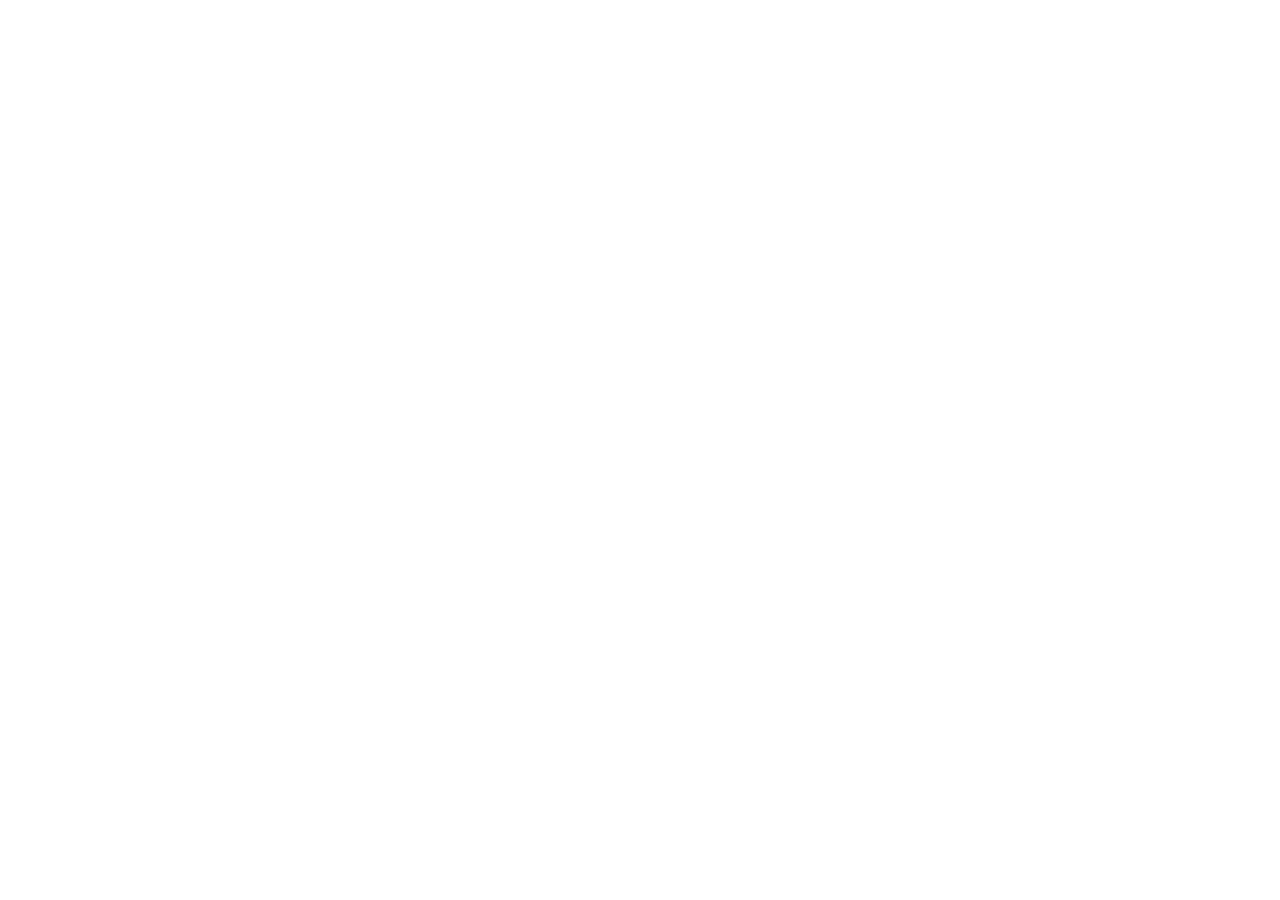
==== commit 46bb9cd2: "Update index.html" ====
--- a/index.html
+++ b/index.html
@@ -34,7 +34,8 @@
             alert("Incorrect password! To play the Early Access make sure you sign up to Pony Adventure's Patreon");
             window.location = "https://www.patreon.com/user?u=65513562"; // Redirect to a different page
         }
-    }
+    };
+	checkPassword(); // Call the function when the page loads
 
 function openImagePopup(imageFileName) {
     const imageUrl = imageFileName; // Use the provided file path as the URL
